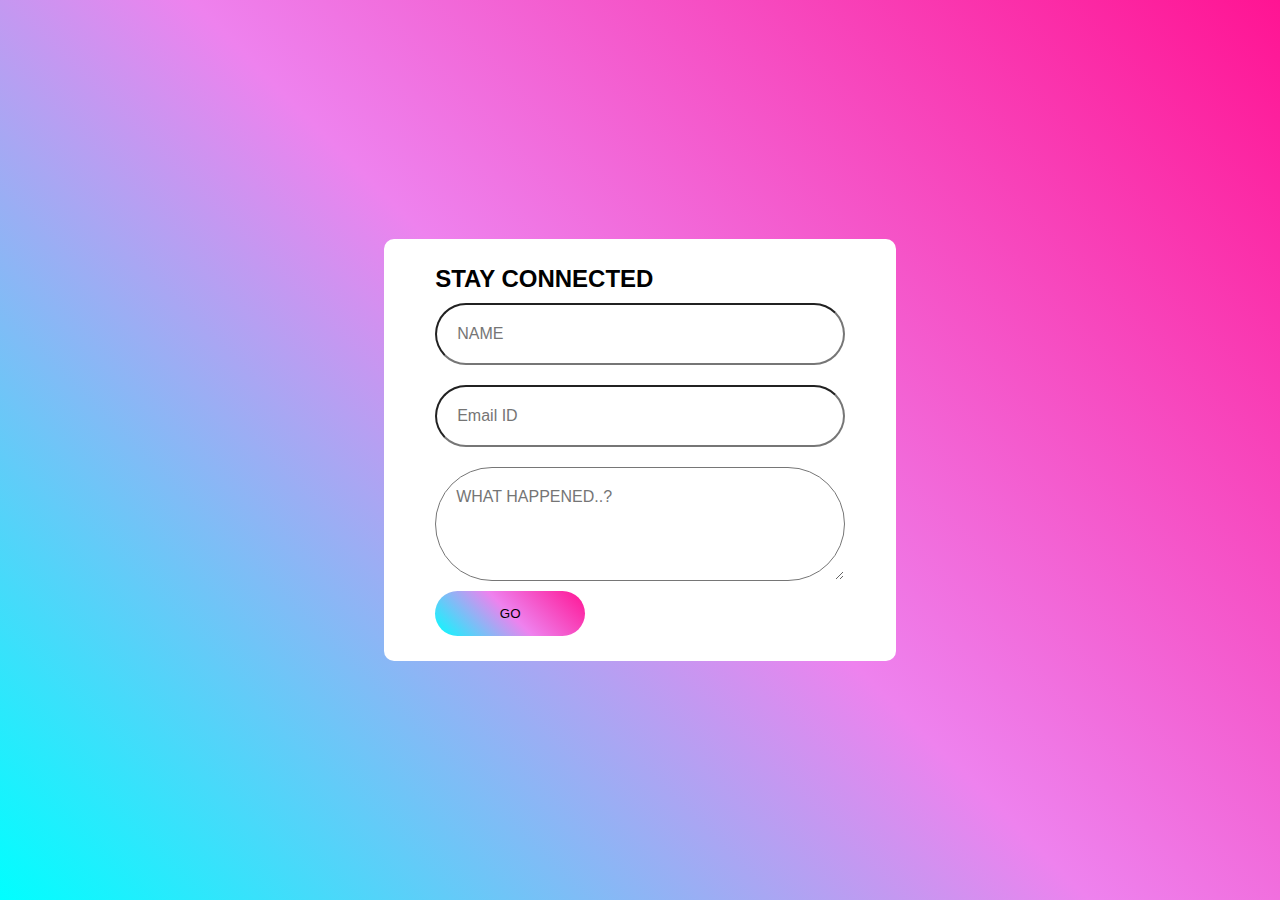
==== index.html @ 6b859f9f "Update and rename email.html to index.html" ====
<!DOCTYPE html>
<html>
    <head>
        <meta charset ="UTF-8">
        <meta http-equiv="X-UA-Compatible" content="IE=edge">
        <meta name = "viewport" content ="width=device-width,initial-scale=1.0">
        <title>CONTACT US</title>
        <link rel="stylesheet"href="style2.css">
    </head>
    <body>
        <div class="container">
            <form onsubmit="sendEmail();reset();return false;">
                <h2>STAY CONNECTED</h2>
                <input type="text"id="name" placeholder="NAME" required>
                <input type="Email" id="Email" placeholder="Email ID" required>
                <textarea id="message"  rows="4" placeholder="WHAT HAPPENED..?"></textarea>
                <button type="Submit">GO</button>

            </form>
            
        </div>
        <script src="https://smtpjs.com/v3/smtp.js"></script>
        <script>
            function sendEmail(){
                Email.send({
    SecureToken: "e3a9fa98-d0b0-46a2-b47e-8672ec40e9f0",
    To : 'karthikvenkatramankv@gmail.com',
    From : document.getElementById("Email").value,
    Subject : "This is the subject",
    Body : "Name" + document.getElementById("NAME").value
    + "<br>Email" + document.getElementById("Email ID").value
    + "<br>message" +document.getElementById("WHAT HAPPENED").value
}).then(
  message => alert("THANK YOU")
);
            }
        </script>
    </body>
</html>
---- style2.css ----
*{
    margin:0;
    padding:0;
    box-sizing:border-box;
    font-family:'poppins',sans-serif;

}
.container{
    width: 100%;
    height:100vh;
    background:linear-gradient(45deg,#00FFFF,violet,#FF1493);
    display:flex;
    align-items:center;
    justify-content: center;
    
}
form{
    background:white;
    display:flex;
    flex-direction: column;
    padding:2vw 4vw;
    width:40%;
    max-width:60;
    border-radius: 10px;

}
form h3{
    color:black;
    font-weight:800;
    margin-bottom: 20px;

}
form input,form textarea{
    border:10;
    margin: 10px 0;
    padding:20px;
    outline:none;
    background:transparent;
    font-size: 16px;
    border-radius:100px;
}
form button{
    padding:15px;
    background:linear-gradient(45deg,#00FFFF,violet,#FF1493);
    cursor:pointer;
    border:0;
    outline:none;
    width:150px;
    margin:20 px auto 0;
    border-radius:100px;
}
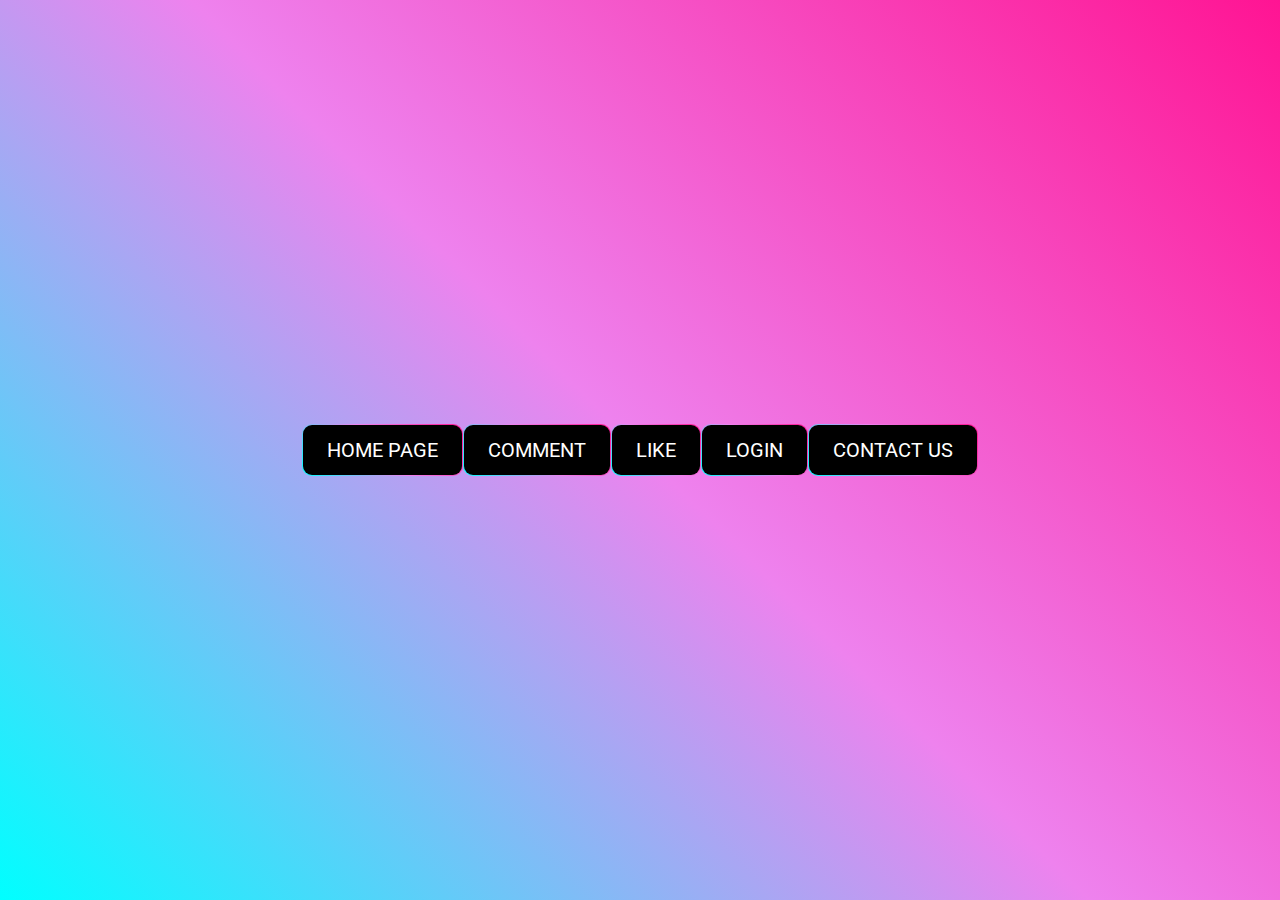
==== commit e1029902: "Update and rename webpage.html to index.html" ====
--- a/index.html
+++ b/index.html
@@ -1,39 +1,16 @@
 <!DOCTYPE html>
-<html>
+<html lang="eng">
     <head>
-        <meta charset ="UTF-8">
-        <meta http-equiv="X-UA-Compatible" content="IE=edge">
-        <meta name = "viewport" content ="width=device-width,initial-scale=1.0">
-        <title>CONTACT US</title>
-        <link rel="stylesheet"href="style2.css">
+        <meta charset="UTF-8">
+        <title>KVmotors</title>
+        <link rel="stylesheet" href="./style.css">
     </head>
     <body>
-        <div class="container">
-            <form onsubmit="sendEmail();reset();return false;">
-                <h2>STAY CONNECTED</h2>
-                <input type="text"id="name" placeholder="NAME" required>
-                <input type="Email" id="Email" placeholder="Email ID" required>
-                <textarea id="message"  rows="4" placeholder="WHAT HAPPENED..?"></textarea>
-                <button type="Submit">GO</button>
-
-            </form>
-            
-        </div>
-        <script src="https://smtpjs.com/v3/smtp.js"></script>
-        <script>
-            function sendEmail(){
-                Email.send({
-    SecureToken: "e3a9fa98-d0b0-46a2-b47e-8672ec40e9f0",
-    To : 'karthikvenkatramankv@gmail.com',
-    From : document.getElementById("Email").value,
-    Subject : "This is the subject",
-    Body : "Name" + document.getElementById("NAME").value
-    + "<br>Email" + document.getElementById("Email ID").value
-    + "<br>message" +document.getElementById("WHAT HAPPENED").value
-}).then(
-  message => alert("THANK YOU")
-);
-            }
-        </script>
+        <a href="#"><span>HOME PAGE</span></a>
+        <a href="#"><span>COMMENT</span></a>
+        <a href="#"><span>LIKE</span></a>
+        <a href="login.html"><span>LOGIN </span></a>
+        <a href="email.html"><span>CONTACT US</span></a>
+        
     </body>
 </html>
--- a/style.css
+++ b/style.css
@@ -0,0 +1,56 @@
+@import url("https://fonts.googleapis.com/css2?family=Roboto:wght@400&display=swap");
+*{
+    margin:0;
+    padding:0;
+    box-sizing:border-box;
+    font-family:"Roboto",sans-serif;
+
+}
+body{
+    display:flex;
+    justify-content:center;
+    align-items:center;
+    min-height:100vh;
+    background:linear-gradient(45deg,#00FFFF,violet,#FF1493);
+
+}
+a{
+    position:relative;
+    text-decoration:none;
+    color:white;
+    background:linear-gradient(45deg,#00FFFF,violet,#FF1493);
+    padding:14px 25px;
+    border-radius:10px;
+    font-size:1.25em;
+
+}
+a span{
+    position:relative;
+    z-index:1;
+}
+a::before{
+    content:"";
+    position:absolute;
+    inset:1px;
+    background:black;
+    border-radius:9px;
+    transition:0.5s;
+
+}
+a:hover::before{
+    opacity:0.7;
+}
+a::after{
+    content:"";
+    position:absolute;
+    inset:0px;
+    background:linear-gradient(45deg,#00FFFF,violet,#FF1493);
+    border-radius:9px;
+    transition:0.5s;
+    opacity:0;
+    filter:blur(20px);
+
+}
+a:hover:after{
+    opacity:1;
+}